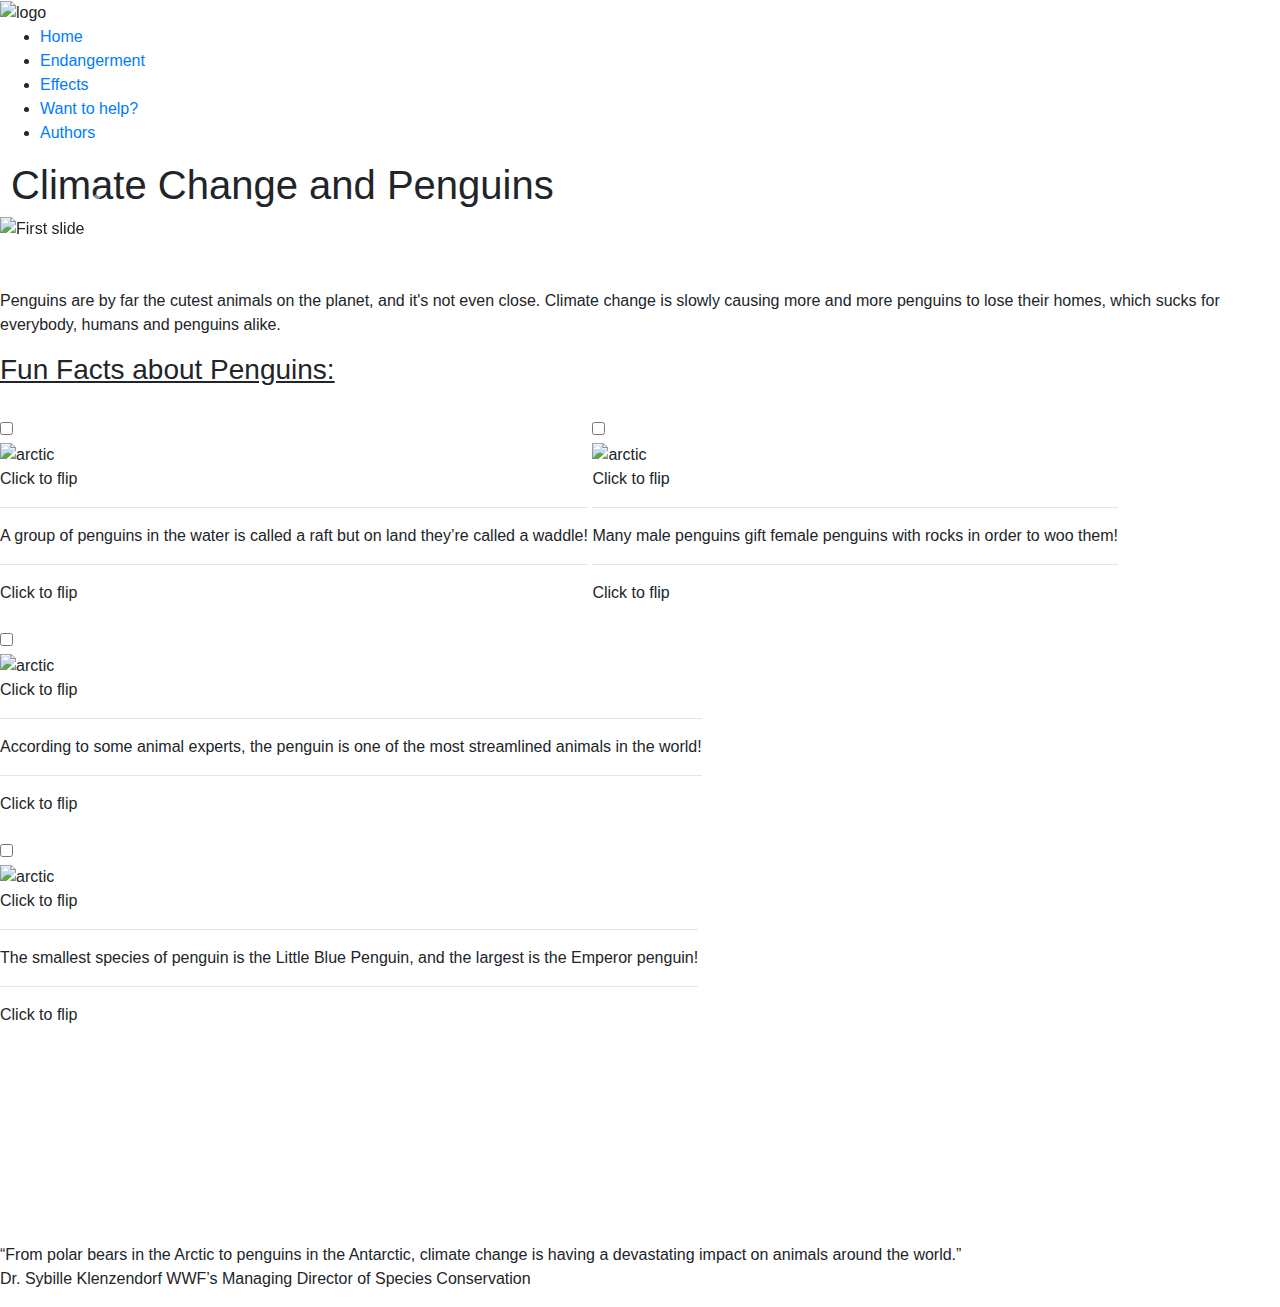
==== index.html @ d631f1d7 "Create index.html" ====
<!DOCTYPE html>
<html>

  <! Install Bootstrap>
<link rel="stylesheet" href="https://cdn.jsdelivr.net/npm/bootstrap@4.0.0/dist/css/bootstrap.min.css" integrity="sha384-Gn5384xqQ1aoWXA+058RXPxPg6fy4IWvTNh0E263XmFcJlSAwiGgFAW/dAiS6JXm" crossorigin="anonymous">
<script src="https://code.jquery.com/jquery-3.2.1.slim.min.js" integrity="sha384-KJ3o2DKtIkvYIK3UENzmM7KCkRr/rE9/Qpg6aAZGJwFDMVNA/GpGFF93hXpG5KkN" crossorigin="anonymous"></script>
<script src="https://cdn.jsdelivr.net/npm/popper.js@1.12.9/dist/umd/popper.min.js" integrity="sha384-ApNbgh9B+Y1QKtv3Rn7W3mgPxhU9K/ScQsAP7hUibX39j7fakFPskvXusvfa0b4Q" crossorigin="anonymous"></script>
<script src="https://cdn.jsdelivr.net/npm/bootstrap@4.0.0/dist/js/bootstrap.min.js" integrity="sha384-JZR6Spejh4U02d8jOt6vLEHfe/JQGiRRSQQxSfFWpi1MquVdAyjUar5+76PVCmYl" crossorigin="anonymous"></script>
  
<head>
  <meta charset="utf-8">
  <meta name="viewport" content="width=device-width">
  <title>How Penguins are Endangered</title>
  <link href="style.css" rel="stylesheet" type="text/css"/>
</head>
<title>Save the Penguins | Home</title>
<body>
<header>
  <img class="logo" src=images/logo.png alt="logo"> 
  <nav>
    <ul class="nav__links">
      <li><a href="index.html">Home</a></li>
      <li><a href="Endangerment.html">Endangerment</a></li>
      <li><a href="How_they_are_effected.html">Effects</a></li>
      <li><a href="How_you_can_help.html">Want to help?</a></li>
      <li><a href="Made_By.html">Authors</a></li>
  </ul>
  </nav>
</header>
   <! Carousel>
<div id="carouselExampleControls" class="carousel slide" data-ride="carousel">
  <div class="carousel-inner">
    <h1>
      &nbsp;Climate Change and Penguins
    </h1>
    <div class="visual"> </div>
    <div class="carousel-item active">
      <img class="d-block w-100" src="https://media.kidadl.com/Little_Blue_Penguin_15_Facts_You_Won_t_Believe_c0e055f253.jpg" alt="First slide">
    </div>
    <div class="carousel-item">
      <img class="d-block w-100" src="https://i.insider.com/5f2c220a5af6cc30af34e396?width=1200&format=jpeg" alt="Second slide">
    </div>
    <div class="carousel-item">
      <img class="d-block w-100" src="https://cdn.vox-cdn.com/thumbor/CT4UcDgV3030o3EpDVmOasq4v8c=/0x292:3504x2044/fit-in/1200x600/cdn.vox-cdn.com/uploads/chorus_asset/file/10287475/King_penguins2.jpg" alt="Third slide">
    </div>
  </div>
  <a class="carousel-control-prev" href="#carouselExampleControls" role="button" data-slide="prev">
    <span class="carousel-control-prev-icon" aria-hidden="true"></span>
    <span class="sr-only">Previous</span>
  </a>
  <a class="carousel-control-next" href="#carouselExampleControls" role="button" data-slide="next">
    <span class="carousel-control-next-icon" aria-hidden="true"></span>
    <span class="sr-only">Next</span>
  </a>
</div>
  <! Links>

<br><br>
  
<p>Penguins are by far the cutest animals on the planet, and it's not even close. Climate change is slowly causing more and more penguins to lose their homes, which sucks for everybody, humans and penguins alike.</p>

<h3><u>Fun Facts about Penguins:</u></h3>
  <br>

  <div class="imgflip">
<label class="first">
  <input type="checkbox" />
  <div class="flip-card">
    <div class="front">
      <img src="https://st2.depositphotos.com/7402484/10296/i/950/depositphotos_102968760-stock-photo-group-of-king-penguins.jpg" alt="arctic" />
      <p>Click to flip</p>
    </div>
    <div class="back">
      <hr />
      <p><p>A group of penguins in the water is called a raft but on land they’re called a waddle!</p>
      <hr />
      <p class="click">Click to flip</p>
    </div>
  </div>
</label>

<label class="second">
  <input type="checkbox" />
  <div class="flip-card">
    <div class="front">
      <img src="https://st.depositphotos.com/1728534/3031/i/600/depositphotos_30311681-stock-photo-pile-of-granite-stones.jpg" alt="arctic" />
      <p>Click to flip</p>
    </div>
    <div class="back">
      <hr />
      <p><p>Many male penguins gift female penguins with rocks in order to woo them!</p>
      <hr />
      <p class="click">Click to flip</p>
    </div>
  </div>
</label>

<label class="third">
  <input type="checkbox" />
  <div class="flip-card">
    <div class="front">
      <img src="https://t4.ftcdn.net/jpg/03/78/24/71/360_F_378247103_XbX27wZB3nDZki9EDuWHjk5WoWlByVzM.jpg" alt="arctic" />
      <p>Click to flip</p>
    </div>
    <div class="back">
      <hr />
      <p><p>According to some animal experts, the penguin is one of the most streamlined animals in the world!</p>
      <hr />
      <p class="click">Click to flip</p>
    </div>
  </div>
</label>

<label class="fourth">
  <input type="checkbox" />
  <div class="flip-card">
    <div class="front">
      <img src="https://cdn.britannica.com/56/158756-050-AABBC298/blue-penguin-New-Zealand-Antarctic-Center-Christchurch.jpg" alt="arctic" />
      <p>Click to flip</p>
    </div>
    <div class="back">
      <hr />
      <p><p>The smallest species of penguin is the Little Blue Penguin, and the largest is the Emperor penguin!</p>
      <hr />
      <p class="click">Click to flip</p>
    </div>
  </div>
</label>
  </div>
<br><br><br><br><br><br><br><br>
<p>“From polar bears in the Arctic to penguins in the Antarctic, climate change is having a devastating impact on animals around the world.”
  <br>
Dr. Sybille Klenzendorf
WWF’s Managing Director of Species Conservation</p> 

</div>
</body>
  
</html>
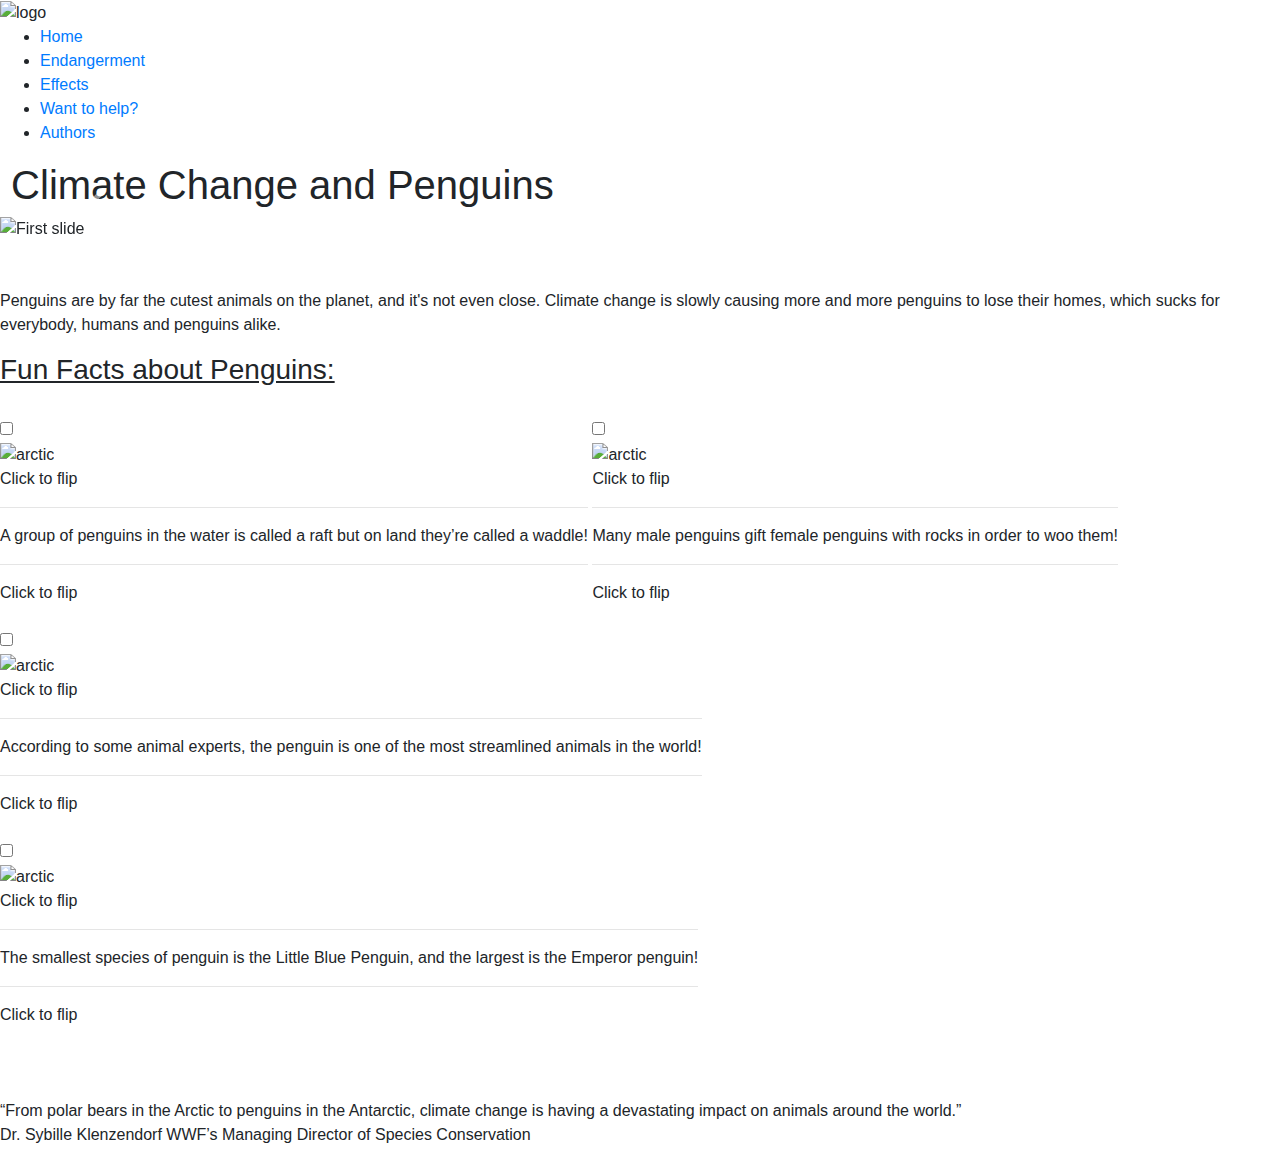
==== commit 0556e050: "Update index.html" ====
--- a/index.html
+++ b/index.html
@@ -10,7 +10,6 @@
 <head>
   <meta charset="utf-8">
   <meta name="viewport" content="width=device-width">
-  <title>How Penguins are Endangered</title>
   <link href="style.css" rel="stylesheet" type="text/css"/>
 </head>
 <title>Save the Penguins | Home</title>
@@ -127,7 +126,7 @@
   </div>
 </label>
   </div>
-<br><br><br><br><br><br><br><br>
+<br><br>
 <p>“From polar bears in the Arctic to penguins in the Antarctic, climate change is having a devastating impact on animals around the world.”
   <br>
 Dr. Sybille Klenzendorf
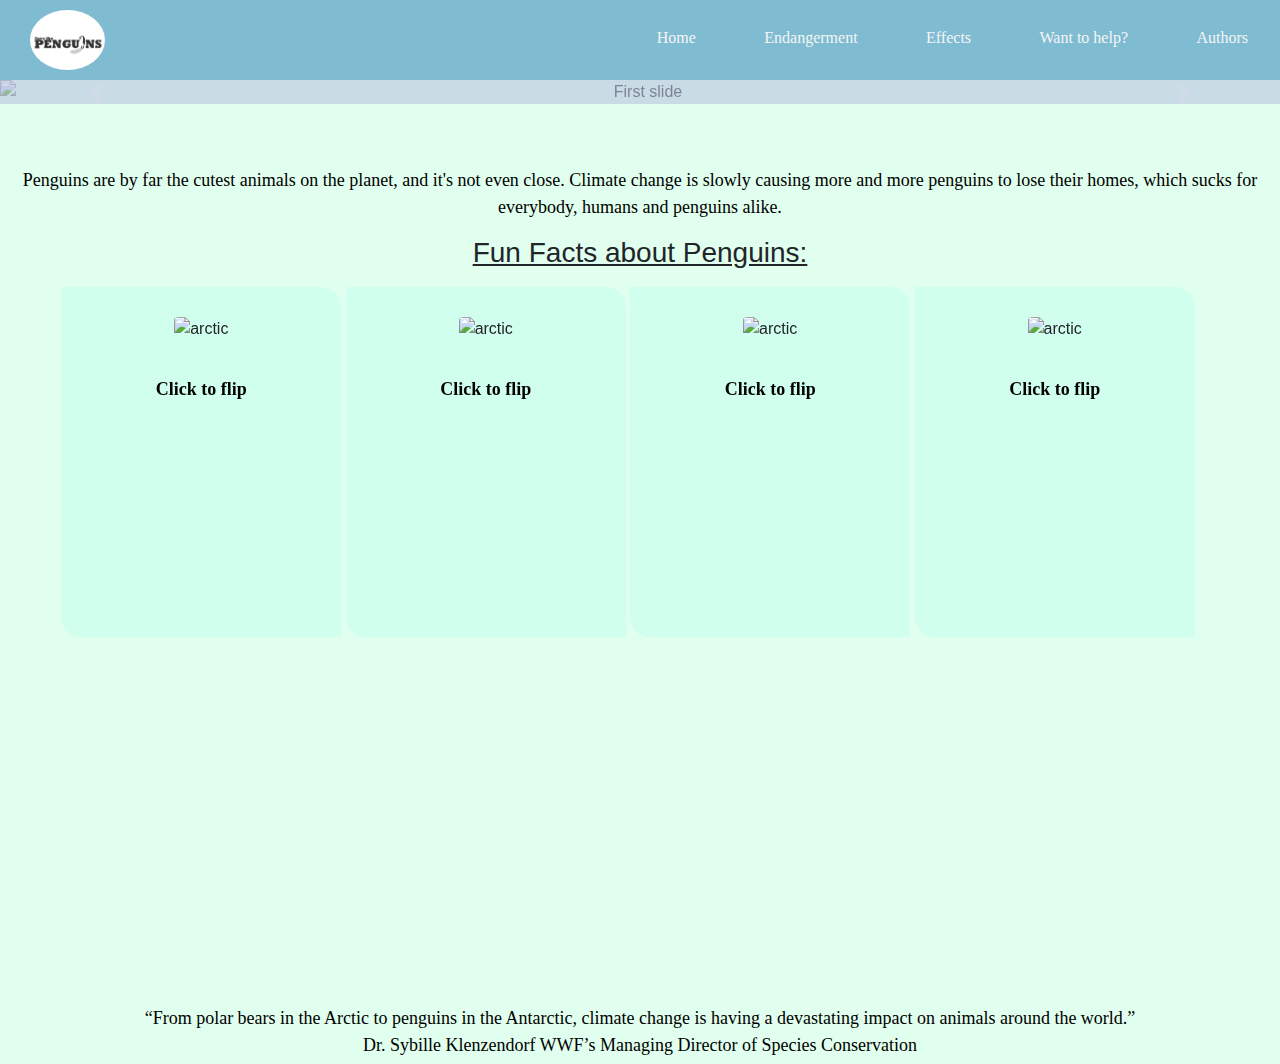
==== commit fff3f39a: "Add files via upload" ====
--- a/index.html
+++ b/index.html
@@ -15,7 +15,7 @@
 <title>Save the Penguins | Home</title>
 <body>
 <header>
-  <img class="logo" src=images/logo.png alt="logo"> 
+  <img class="logo" src=logo.png alt="logo"> 
   <nav>
     <ul class="nav__links">
       <li><a href="index.html">Home</a></li>
--- a/style.css
+++ b/style.css
@@ -0,0 +1,542 @@
+html, body {
+  height: 100%;
+  width: 100%;
+  background-color: #E1FFEE;
+  text-align: center;
+}
+
+/* Nav bar text */
+li, a{
+  font-family: "Verdana";
+  font-weight: 500;
+  font-size: 16px;
+  color: whitesmoke;
+  text-decoration: none;
+  padding: 14px 16px;
+  position: relative;
+  top: 3px;
+
+}
+
+header{
+  background-color: #7FBCD2;
+  text-decoration: none;
+  display: flex;
+  justify-content: right;
+  align-items: center;
+}
+
+.logo {
+  object-fit: scale-down;
+  max-width: 100%;
+  max-height:80px;
+  border-radius: 50%;
+  cursor: pointer;
+  margin-right: auto;
+  padding: 10px 30px;
+}
+
+.nav__links {
+  list-style: none;
+}
+
+.nav__links li {
+  display: inline-block;
+}
+
+.nav__links li a {
+  transition:all 0.3s ease 0s;
+}
+
+.nav__links li a:hover {
+  color: #0088a9;
+  text-decoration: none;
+  border: solid 0px whitesmoke;
+  background-color: whitesmoke;
+  border-bottom-left-radius: 10px;
+  border-bottom-right-radius: 10px;
+  border-top-left-radius: 10px;
+  border-top-right-radius: 10px;
+}
+/* Titles  */
+.help {
+  color: black;
+  position: relative;
+}
+
+h1 {
+color:black;
+text-align: left;
+font-size: 80px;
+position: absolute;
+padding: 20px;
+z-index: 21;
+width: 100%;
+height: 50%vh;
+background-color: #bac3e0; opacity: 60%;
+}
+
+p {
+  color: black;
+  font-family: "Verdana";
+  font-size: 18px;
+  padding: 5px 10px;
+  text-align: center;
+  margin: 10px;
+} 
+
+span {
+  font-size: 20px;
+}
+
+div {
+  text-align: center;
+  width: 100%;
+  max-height: 40rem;
+}
+
+body {
+	font-family: sans-serif;
+}
+
+.imgflip {
+  position: relative;
+  left: 8rem;
+  padding: 10rem 0px;
+
+}
+
+/* START OF PEGNUIN FACTS 1*/
+.first {
+	display: inline-block; 
+  position: relative;
+	width: 280px;
+	height: 350px;
+	perspective: 1000px;
+	transform-style: preserve-3d;
+	transform: translate(-50%, -50%);
+	cursor: pointer;
+}
+
+.flip-card {
+	position: relative;
+	width: 100%;
+	height: 100%;
+	transform-style: preserve-3d;
+	transition: all 0.5s ease-in-out;
+	z-index: 1;
+}
+
+.flip-card .front,
+.flip-card .back {
+	position: absolute;
+	width: 100%;
+	height: 100%;
+	text-align: center;
+	background: #D1FFEE;
+	backface-visibility: hidden;
+	border-radius: 0 20px 0 20px;
+}
+
+.flip-card .back {
+	transform: rotateX(180deg);
+	color: #000;
+	background: #D1FFEE;
+}
+
+label:hover .flip-card {
+	transform: rotateX(2deg);
+	box-shadow: 0 20px 20px rgba(50, 60, 60, 0.2);
+}
+
+input {
+	display: none;
+}
+
+:checked + .flip-card {
+	transform: rotateX(180deg);
+}
+label:hover :checked + .flip-card {
+	transform: rotateX(175deg);
+	box-shadow: 0 20px 20px rgba(255, 255, 255, 0.2);
+}
+
+.front img {
+  object-fit: cover;
+	width: 100%;
+	height: 100%;
+	margin: 30px 0 20px 0;
+	border-radius: 10%;
+}
+
+.front h1 {
+	font-size: 30px;
+	color: #499bef;
+	margin: 0;
+}
+.front h2 {
+	font-size: 18px;
+	color: #4e699d;
+	margin: 12px 0 12px 0;
+}
+
+.front b {
+	font-size: 14px;
+	color: #424752;
+	margin: 0 0 35px 0;
+	display: block;
+}
+
+.front p,
+.back .click {
+	font-size: 18px;
+	font-weight: 600;
+}
+
+.back h1 {
+	color: #424752;
+	margin: 30px 0 0 0;
+}
+
+hr {
+	width: 180px;
+	margin: 15px auto 10px auto;
+}
+
+.back p {
+	font-size: 16px;
+	color: #000;
+	padding: 0 18px;
+	line-height: 30px;
+	text-align: center;
+	margin: 0 auto;
+}
+/* END OF PENGUIN FACTS 1*/
+/* START OF PENGUINS FACTS 2 */
+.second {
+	display: inline-block;
+  position: relative;
+	width: 280px;
+	height: 350px;
+	perspective: 1000px;
+	transform-style: preserve-3d;
+	transform: translate(-50%, -50%);
+	cursor: pointer;
+}
+
+.flip-card {
+	position: relative;
+	width: 100%;
+	height: 100%;
+	transform-style: preserve-3d;
+	transition: all 0.5s ease-in-out;
+	z-index: 1;
+}
+
+.flip-card .front,
+.flip-card .back {
+	position: absolute;
+	width: 100%;
+	height: 100%;
+	text-align: center;
+	background: #D1FFEE;
+	backface-visibility: hidden;
+	border-radius: 0 20px 0 20px;
+}
+
+.flip-card .back {
+	transform: rotateX(180deg);
+	color: #000;
+	background: #D1FFEE;
+}
+
+label:hover .flip-card {
+	transform: rotateX(2deg);
+	box-shadow: 0 20px 20px rgba(50, 60, 60, 0.2);
+}
+
+input {
+	display: none;
+}
+
+:checked + .flip-card {
+	transform: rotateX(180deg);
+}
+label:hover :checked + .flip-card {
+	transform: rotateX(175deg);
+	box-shadow: 0 20px 20px rgba(255, 255, 255, 0.2);
+}
+
+.front img {
+	width: 100%;
+	height: 100%;
+	margin: 30px 0 20px 0;
+	border-radius: 10%;
+}
+
+.front h1 {
+	font-size: 30px;
+	color: #499bef;
+	margin: 0;
+}
+.front h2 {
+	font-size: 18px;
+	color: #4e699d;
+	margin: 12px 0 12px 0;
+}
+
+.front b {
+	font-size: 14px;
+	color: #424752;
+	margin: 0 0 35px 0;
+	display: block;
+}
+
+.front p,
+.back .click {
+	font-size: 18px;
+	font-weight: 600;
+}
+
+.back h1 {
+	color: #424752;
+	margin: 30px 0 0 0;
+}
+
+hr {
+	width: 180px;
+	margin: 15px auto 10px auto;
+}
+
+.back p {
+	font-size: 16px;
+	color: #000;
+	padding: 0 18px;
+	line-height: 30px;
+	text-align: center;
+	margin: 0 auto;
+}
+/* END OF PEGNUIN FACTS 2 */
+/* START OF PENGUIN FACTS 3 */
+.third {
+display: inline-block;
+/* 	position: absolute;
+  top: 68rem;
+  left: 48rem; */
+  position: relative;
+	width: 280px;
+	height: 350px;
+	perspective: 1000px;
+	transform-style: preserve-3d;
+	transform: translate(-50%, -50%);
+	cursor: pointer;
+}
+
+.flip-card {
+	position: relative;
+	width: 100%;
+	height: 100%;
+	transform-style: preserve-3d;
+	transition: all 0.5s ease-in-out;
+	z-index: 1;
+}
+
+.flip-card .front,
+.flip-card .back {
+	position: absolute;
+	width: 100%;
+	height: 100%;
+	text-align: center;
+	background: #D1FFEE;
+	backface-visibility: hidden;
+	border-radius: 0 20px 0 20px;
+}
+
+.flip-card .back {
+	transform: rotateX(180deg);
+	color: #000;
+	background: #D1FFEE;
+}
+
+label:hover .flip-card {
+	transform: rotateX(2deg);
+	box-shadow: 0 20px 20px rgba(50, 60, 60, 0.2);
+}
+
+input {
+	display: none;
+}
+
+:checked + .flip-card {
+	transform: rotateX(180deg);
+}
+label:hover :checked + .flip-card {
+	transform: rotateX(175deg);
+	box-shadow: 0 20px 20px rgba(255, 255, 255, 0.2);
+}
+
+.front img {
+	width: 100%;
+	height: 100%;
+	margin: 30px 0 20px 0;
+	border-radius: 10%;
+}
+
+.front h1 {
+	font-size: 30px;
+	color: #499bef;
+	margin: 0;
+}
+.front h2 {
+	font-size: 18px;
+	color: #4e699d;
+	margin: 12px 0 12px 0;
+}
+
+.front b {
+	font-size: 14px;
+	color: #424752;
+	margin: 0 0 35px 0;
+	display: block;
+}
+
+.front p,
+.back .click {
+	font-size: 18px;
+	font-weight: 600;
+}
+
+.back h1 {
+	color: #424752;
+	margin: 30px 0 0 0;
+}
+
+hr {
+	width: 180px;
+	margin: 15px auto 10px auto;
+}
+
+.back p {
+	font-size: 16px;
+	color: #000;
+	padding: 0 18px;
+	line-height: 30px;
+	text-align: center;
+	margin: 0 auto;
+}
+/* END OF PENGUIN FACTS 3 */
+/* START OF PENGUINS FACTS 4 */
+.fourth {
+display: inline-block;
+/* 	position: absolute;
+  top: 68rem;
+  left: 66rem; */
+  position: relative;
+	width: 280px;
+	height: 350px;
+	perspective: 1000px;
+	transform-style: preserve-3d;
+	transform: translate(-50%, -50%);
+	cursor: pointer;
+}
+
+.flip-card {
+	position: relative;
+	width: 100%;
+	height: 100%;
+	transform-style: preserve-3d;
+	transition: all 0.5s ease-in-out;
+	z-index: 1;
+}
+
+.flip-card .front,
+.flip-card .back {
+	position: absolute;
+	width: 100%;
+	height: 100%;
+	text-align: center;
+	background: #D1FFEE;
+	backface-visibility: hidden;
+	border-radius: 0 20px 0 20px;
+}
+
+.flip-card .back {
+	transform: rotateX(180deg);
+	color: #000;
+	background: #D1FFEE;
+}
+
+label:hover .flip-card {
+	transform: rotateX(2deg);
+	box-shadow: 0 20px 20px rgba(50, 60, 60, 0.2);
+}
+
+input {
+	display: none;
+}
+
+:checked + .flip-card {
+	transform: rotateX(180deg);
+}
+label:hover :checked + .flip-card {
+	transform: rotateX(175deg);
+	box-shadow: 0 20px 20px rgba(255, 255, 255, 0.2);
+}
+
+.front img {
+	width: 100%;
+	height: 100%;
+	margin: 30px 0 20px 0;
+	border-radius: 10%;
+}
+
+.front h1 {
+	font-size: 30px;
+	color: #499bef;
+	margin: 0;
+}
+.front h2 {
+	font-size: 18px;
+	color: #4e699d;
+	margin: 12px 0 12px 0;
+}
+
+.front b {
+	font-size: 14px;
+	color: #424752;
+	margin: 0 0 35px 0;
+	display: block;
+}
+
+.front p,
+.back .click {
+	font-size: 18px;
+	font-weight: 600;
+}
+
+.back h1 {
+	color: #424752;
+	margin: 30px 0 0 0;
+}
+
+hr {
+	width: 180px;
+	margin: 15px auto 10px auto;
+}
+
+.back p {
+	font-size: 16px;
+	color: #000;
+	padding: 0 18px;
+	line-height: 30px;
+	text-align: center;
+	margin: 0 auto;
+}
+/* END OF PENGUIN FACTS 4 */
+
+.card {
+        margin: 0 auto; 
+        float: none; 
+        margin-bottom: 10px; 
+}
+
